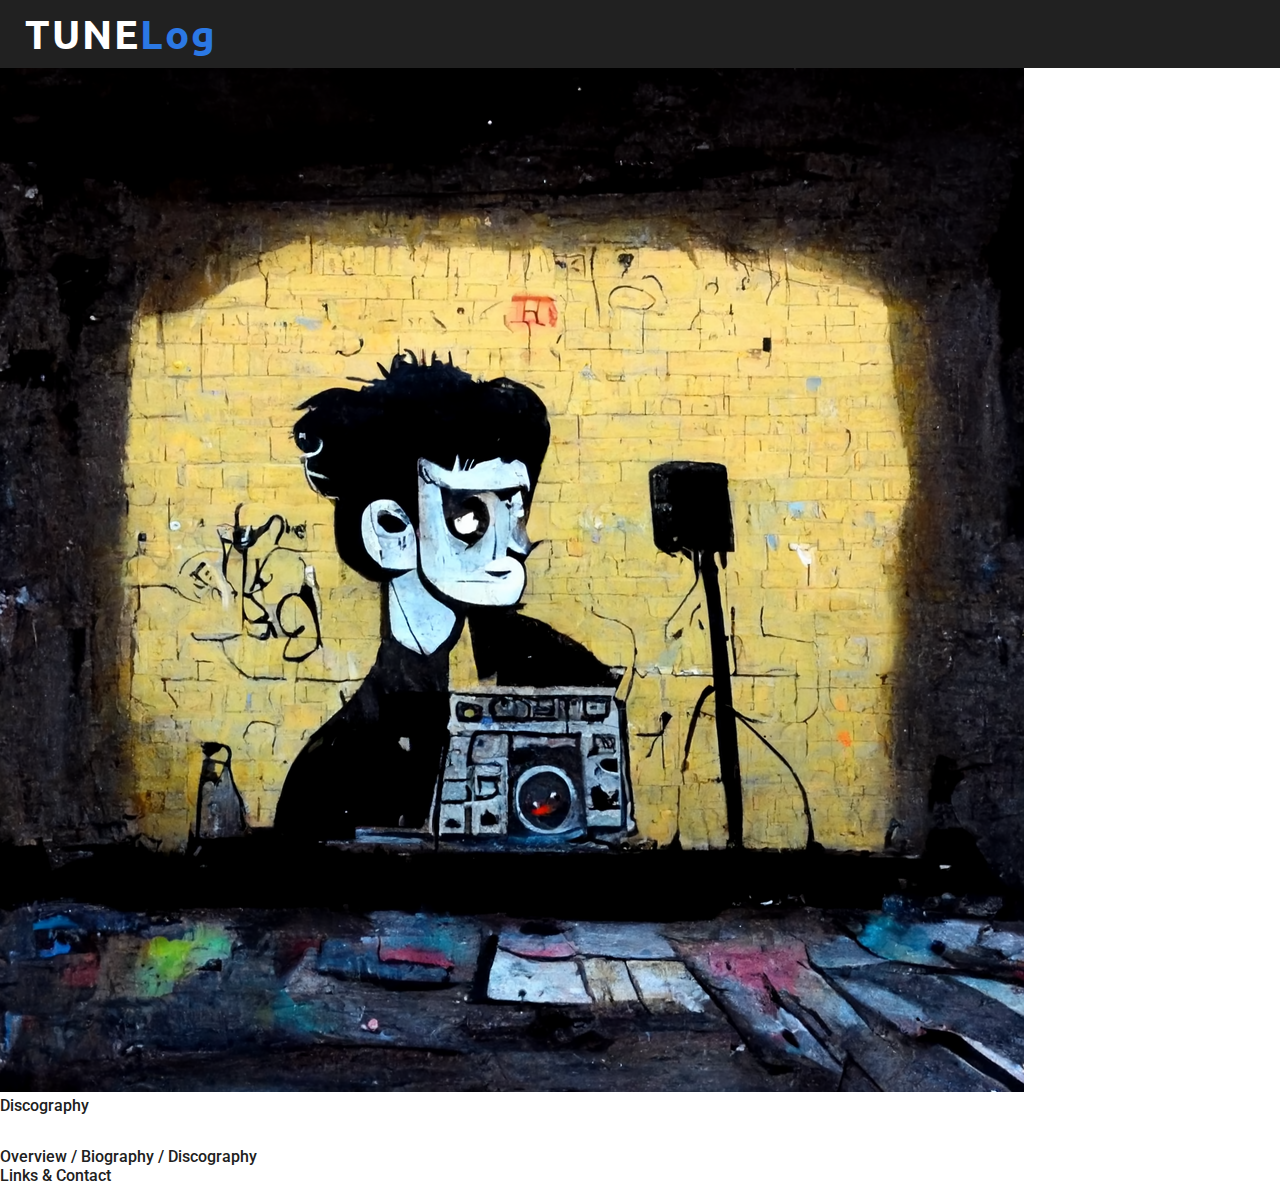
==== index.html @ f2888b81 "add basic content to about deege section" ====
<!DOCTYPE html>
<html lang="en">
<head>
    <meta charset="UTF-8">
    <meta http-equiv="X-UA-Compatible" content="IE=edge">
    <meta name="viewport" content="width=device-width, initial-scale=1.0">
    <meta name="description" content="Songwriter camp for musicians in Örebro">
    <meta name="keywords" content="producer, producing, songwriting, songwriter, örebro, sweden">

    <link rel="stylesheet" href="assets/css/style.css">
    
    <title>dEEGE Discography</title>
</head>
<body>
    <header class="page-header">
            <a href="index.html">
            <h1 id="logo" class="text-uppercase">Tune<span style="color:#2B78E4">Log</span></h1>
            </a>
    </header>
    <section>
        <div>
            <img src="assets/images/dg.png" alt="Avatar of dEEGE">
            <p>Discography</p>
            <h2>dEEGE</h2>
        </div>
    </section>
    <section>
        Overview / Biography / Discography
    </section>
    <footer>
        Links & Contact
    </footer>
</body>
</html>
---- assets/css/style.css ----
@import url('https://fonts.googleapis.com/css2?family=Roboto:wght@300&family=Ubuntu:wght@300&display=swap');

* {
    margin: 0;
    padding: 0;
    border: none;
}

body {
    font-family: 'Roboto', sans-serif;
    font-weight: 500;
    color:rgb(32, 32, 32)
}

/* font classes */

.text-uppercase {
    text-transform: uppercase;
}

/* logo and header */

h1, h2 {
    font-family: 'Ubuntu', sans-serif;
    letter-spacing: 2px;
    color: white;
}

h1 > span {
    text-transform: capitalize;
}

#logo { /* logo style */
    float: left;
    font-size: 250%;
    line-height: 7.5vh;
    margin-left: 25px;
}

header { /* set color to header */
    background-color: rgb(33, 33, 33);
}

.page-header { /* set height to header */
    height: 7.5vh;
}

/* about deege */
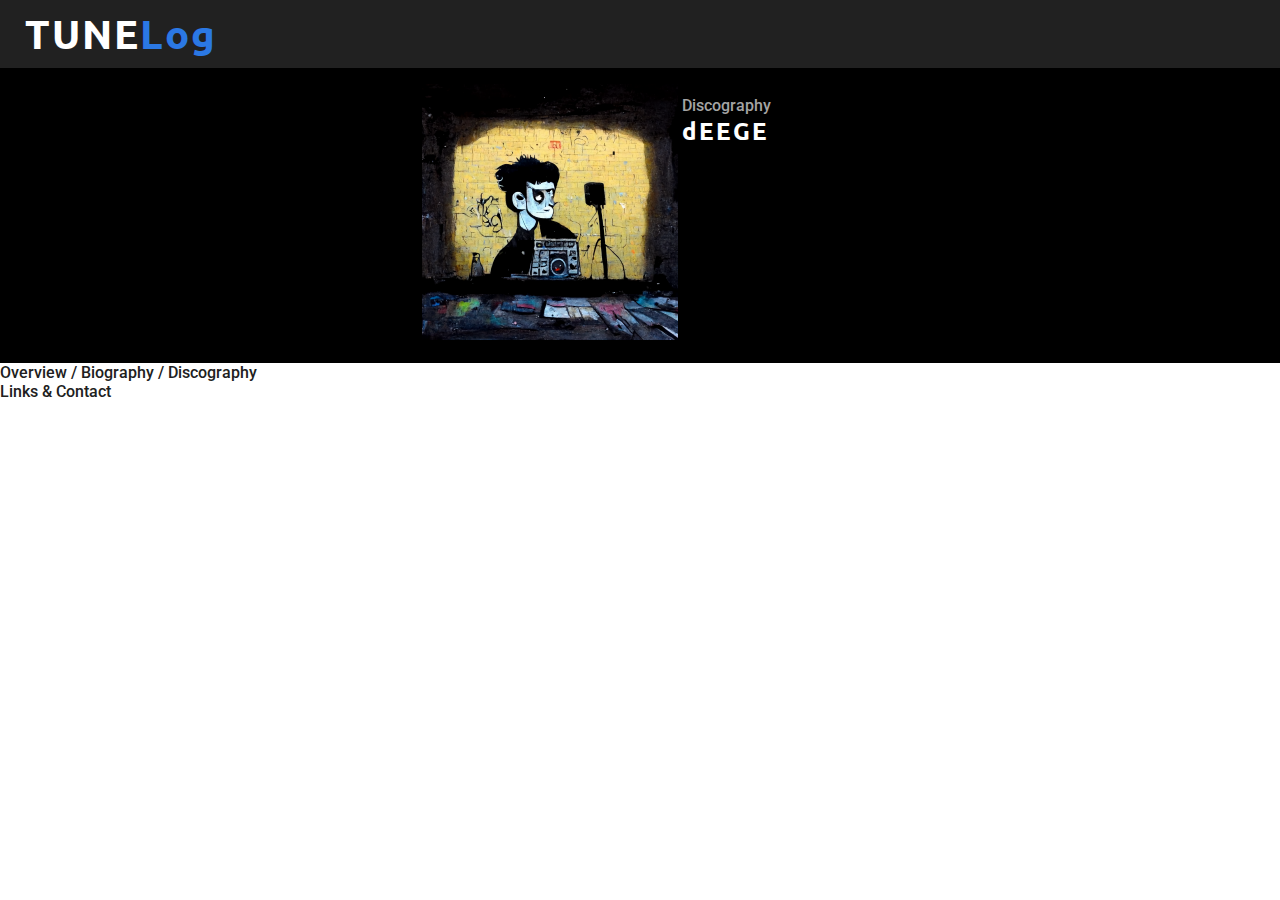
==== commit b6c735a6: "update code for header" ====
--- a/index.html
+++ b/index.html
@@ -12,14 +12,17 @@
     <title>dEEGE Discography</title>
 </head>
 <body>
-    <header class="page-header">
+    <header id="page-header">
             <a href="index.html">
             <h1 id="logo" class="text-uppercase">Tune<span style="color:#2B78E4">Log</span></h1>
             </a>
     </header>
-    <section>
-        <div>
+    <section id="about-deege">
+        <div id="avatar"class="about-box">
             <img src="assets/images/dg.png" alt="Avatar of dEEGE">
+        </div>
+        
+        <div id="text-box" class="about-box">
             <p>Discography</p>
             <h2>dEEGE</h2>
         </div>
--- a/assets/css/style.css
+++ b/assets/css/style.css
@@ -41,8 +41,38 @@
     background-color: rgb(33, 33, 33);
 }
 
-.page-header { /* set height to header */
+#page-header { /* set height to header */
     height: 7.5vh;
 }
 
-/* about deege */+/* about deege */
+
+#about-deege {
+    background-color: black;
+    margin: 0;
+    padding: 1rem 0;
+}
+
+#avatar {
+    position: relative;
+    left: 33%;
+}
+
+#text-box {
+    position: relative;
+    left: 33%;
+    bottom: 200px;
+}
+
+.about-box {
+    display: inline-block;
+}
+
+#avatar > img {
+    width: 256px;
+    height: 256px;
+}
+
+#text-box > p {
+    color: rgb(164, 164, 164);
+}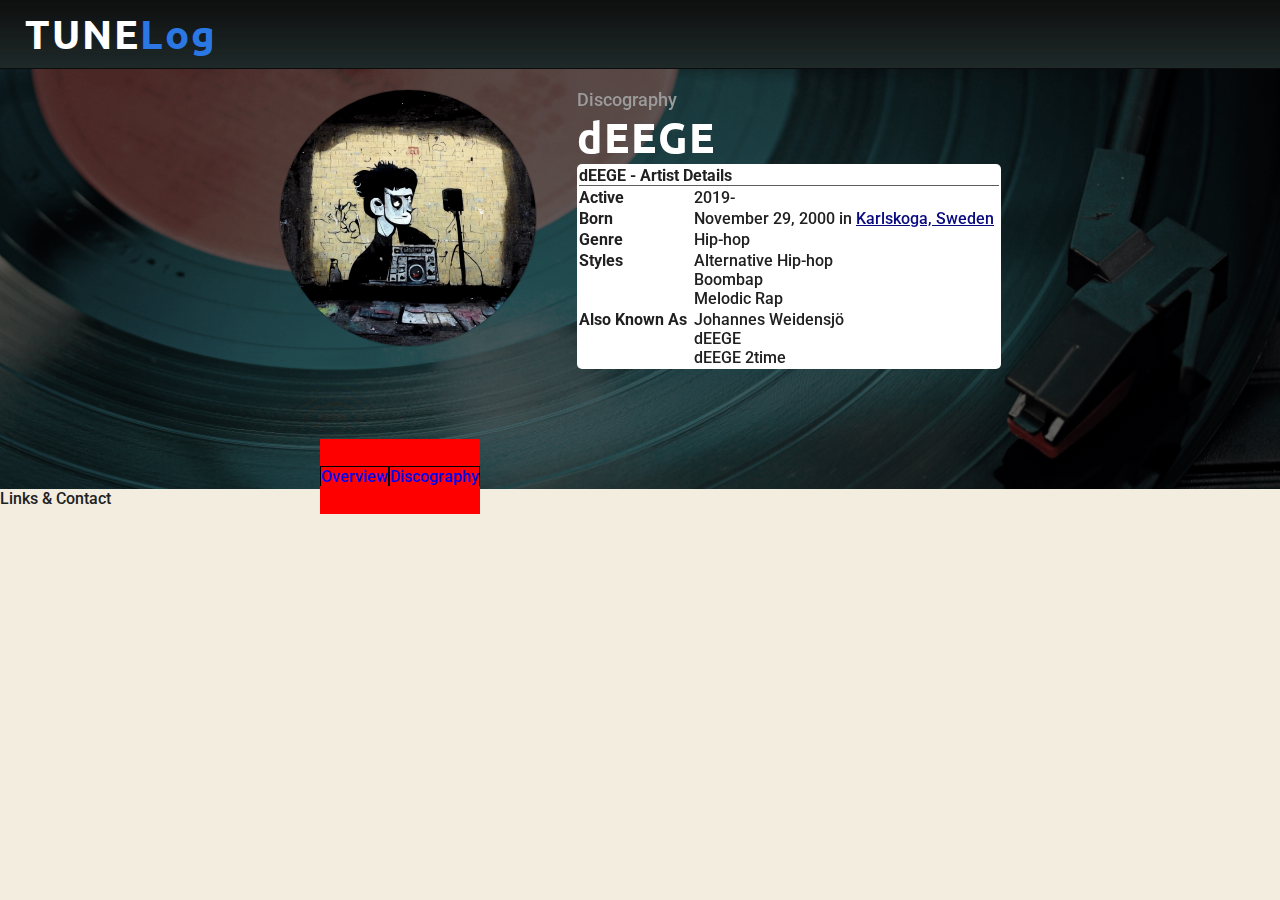
==== commit 00dcdf62: "add responsiveness to section about deege" ====
--- a/index.html
+++ b/index.html
@@ -14,22 +14,60 @@
 <body>
     <header id="page-header">
             <a href="index.html">
-            <h1 id="logo" class="text-uppercase">Tune<span style="color:#2B78E4">Log</span></h1>
+            <h1 id="logo" class="text-uppercase">Tune<span style="color:#2b78e4">Log</span></h1>
             </a>
     </header>
-    <section id="about-deege">
-        <div id="avatar"class="about-box">
-            <img src="assets/images/dg.png" alt="Avatar of dEEGE">
-        </div>
-        
-        <div id="text-box" class="about-box">
-            <p>Discography</p>
-            <h2>dEEGE</h2>
-        </div>
-    </section>
-    <section>
-        Overview / Biography / Discography
-    </section>
+    <main>
+        <section id="about-deege">
+            <div class="container">
+                <div class="image">
+                    <img src="assets/images/dg.png" alt="Avatar of dEEGE">
+                </div>
+                <div class="">
+                    <p>Discography</p>
+                    <h2>dEEGE</h2>
+                    <table id="quick-info">
+                        <tr>
+                            <th colspan="2" class="strong">dEEGE - Artist Details</th>
+                        </tr>
+                        <hr>
+                        <tr>
+                            <td class="strong">Active</td>
+                            <td>2019-</td>
+                        </tr>
+                        <tr>
+                            <td class="strong">Born</td>
+                            <td>November 29, 2000 in <a href="#">Karlskoga, Sweden</a></td>
+                        </tr>
+                        <tr>
+                            <td class="strong">Genre</td>
+                            <td>Hip-hop</td>
+                        </tr>
+                        <tr>
+                            <td class="strong">Styles</td>
+                            <td>Alternative Hip-hop<br>Boombap<br>Melodic Rap</td>
+                        </tr>
+                        <tr>
+                            <td class="strong">Also Known As</td>
+                            <td>Johannes Weidensjö<br>dEEGE<br>dEEGE 2time</td>
+                        </tr>
+                    </table>
+                </div>
+            </div>
+        </section>
+        <section>
+            <nav id ="artist-menu">
+                <ul>
+                    <li>
+                        <a href="index.html">Overview</a>
+                    </li>
+                    <li>
+                        <a href="index-tab-b.html">Discography</a>
+                    </li>
+                </ul>
+            </nav>
+        </section>
+    </main>
     <footer>
         Links & Contact
     </footer>
--- a/assets/css/style.css
+++ b/assets/css/style.css
@@ -9,6 +9,7 @@
 body {
     font-family: 'Roboto', sans-serif;
     font-weight: 500;
+    background-color: rgb(243, 237, 224);
     color:rgb(32, 32, 32)
 }
 
@@ -38,41 +39,121 @@
 }
 
 header { /* set color to header */
-    background-color: rgb(33, 33, 33);
+    background-color: #0e0e0e;
+    background-image: linear-gradient(rgba(0, 0, 0, 0), rgba(46, 68, 67, 0.5));
+    border-bottom: 1px solid rgba(0, 0, 0, .2);
 }
 
 #page-header { /* set height to header */
     height: 7.5vh;
 }
 
-/* about deege */
+/* about deege section */
 
 #about-deege {
-    background-color: black;
-    margin: 0;
-    padding: 1rem 0;
+    background: linear-gradient(
+        rgba(0, 0, 0, .6),
+        rgba(0, 0, 0, .6)
+    ),
+    url("../images/vinyl.jpg");
+    background-repeat: no-repeat;
+    background-size: cover;
+    background-position: center;
+    filter: saturate(50%);
+    width: 100%;
+
+    overflow: hidden;
+    padding-bottom: 100px;
 }
 
-#avatar {
-    position: relative;
-    left: 33%;
+.container {
+    display: flex;
+    flex-direction: row;
+    justify-content: center;
+    flex-wrap: wrap;
 }
 
-#text-box {
-    position: relative;
-    left: 33%;
-    bottom: 200px;
+.container>* {
+    padding: 10px;
+    margin: 10px;
 }
 
-.about-box {
-    display: inline-block;
+.image {
+    
 }
 
-#avatar > img {
+/* about deege left content */
+
+#about-deege img {
     width: 256px;
-    height: 256px;
+    /* position: relative;
+    margin: 20% 20%;
+    float: right; */
+    border-radius: 50%;
+    border: 1px solid rgba(0, 0, 0, .2);
 }
 
-#text-box > p {
-    color: rgb(164, 164, 164);
+/* about deege right content */
+
+#about-deege p {
+    /* margin-top: 10px; */
+    font-size: 18px;
+    color: rgb(155, 155, 155);
+}
+
+#about-deege h2 {
+    font-size: 42px;
+}
+
+table, th, td {
+    vertical-align: top;
+    text-align: left;
+}
+
+table {
+    /* width: 70%; */
+    border-radius: 5px;
+}
+
+th {
+    border-bottom: 1px solid rgba(53, 53, 53, .8);
+}
+
+td {
+    padding-right: 5px;
+}
+
+.strong {
+    font-weight: bold;
+}
+
+#quick-info {
+    background-color: white;
+    /* margin-top: 10px; */
+    height: 70%;
+}
+
+hr {
+    width: 70%;
+}
+
+/* overview */
+
+#artist-menu {
+    position: absolute;
+    background-color: red;
+    margin: -50px 25%;
+    line-height: 75px;
+    z-index: 1;
+}
+
+#artist-menu li {
+    float: left;
+    list-style-type: none;
+}
+
+#artist-menu a {
+    border: 1px solid black;
+    border-bottom: none;
+    text-decoration: none;
 }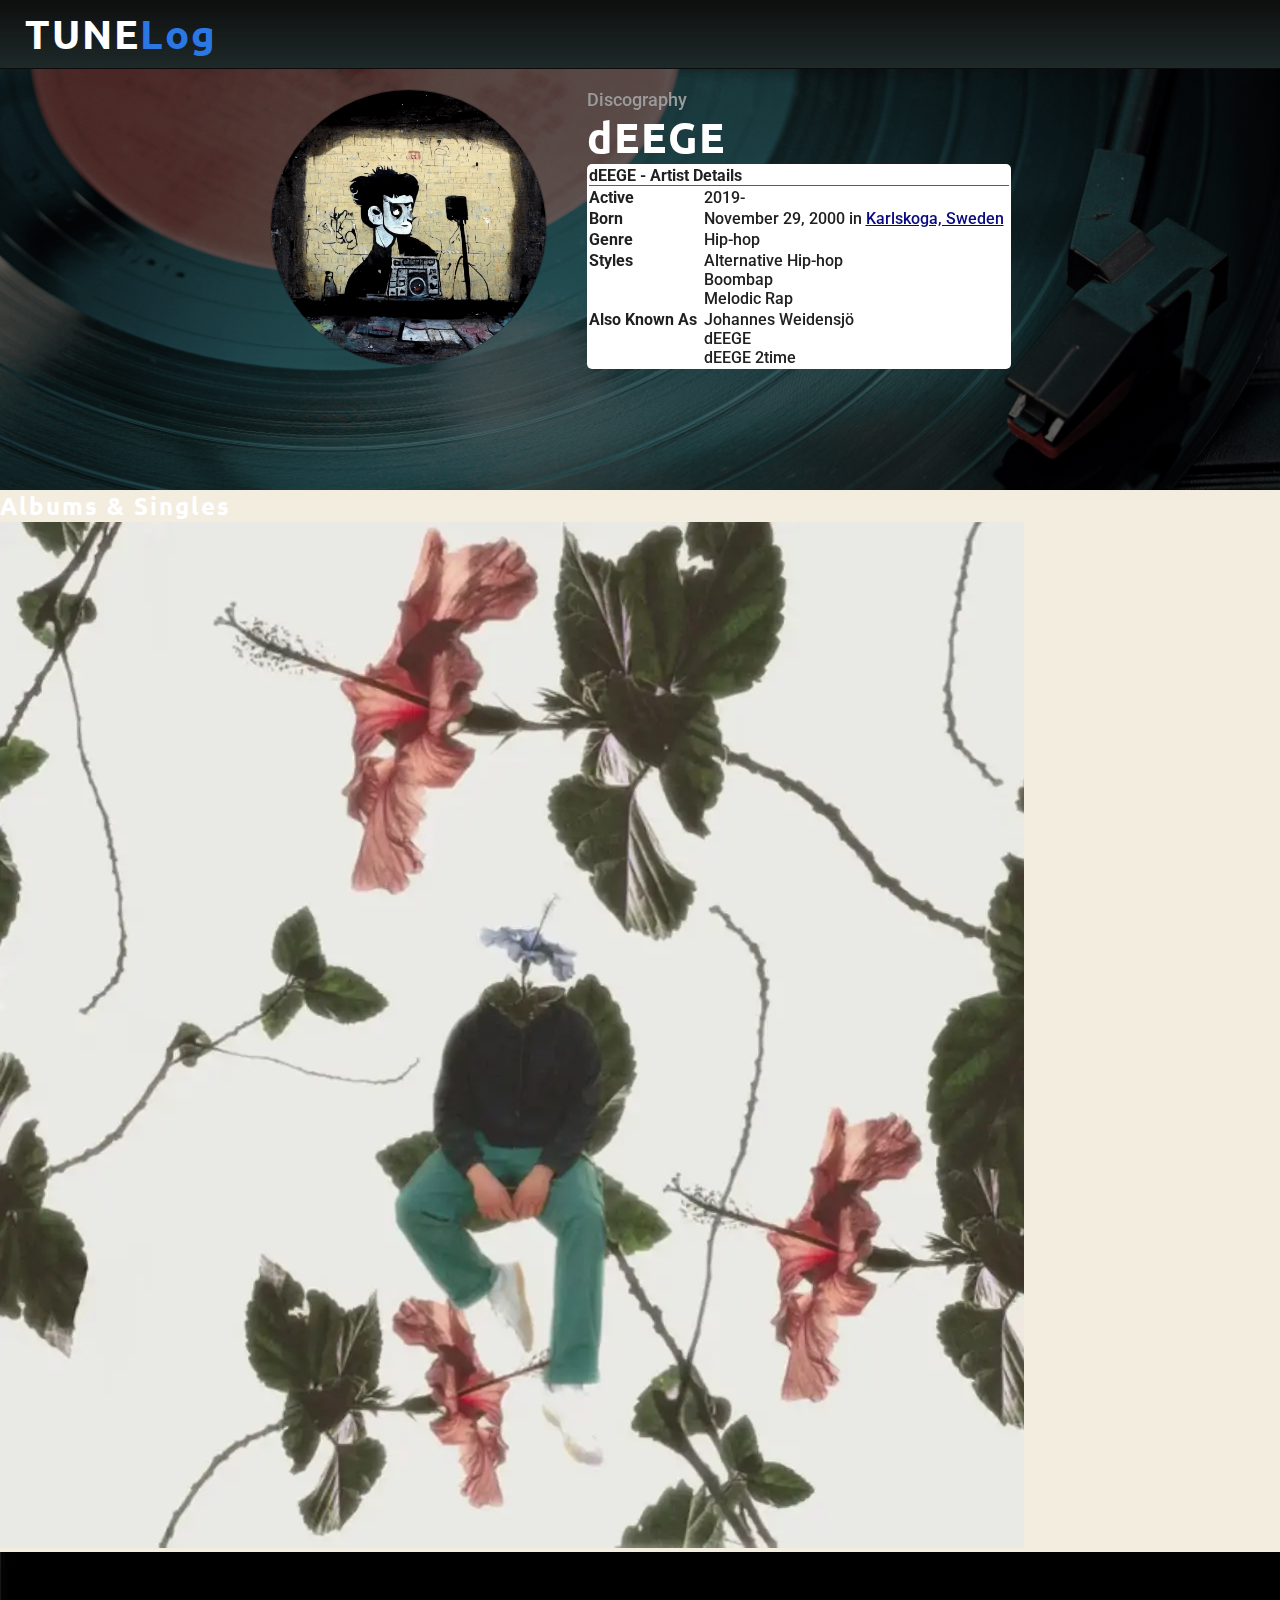
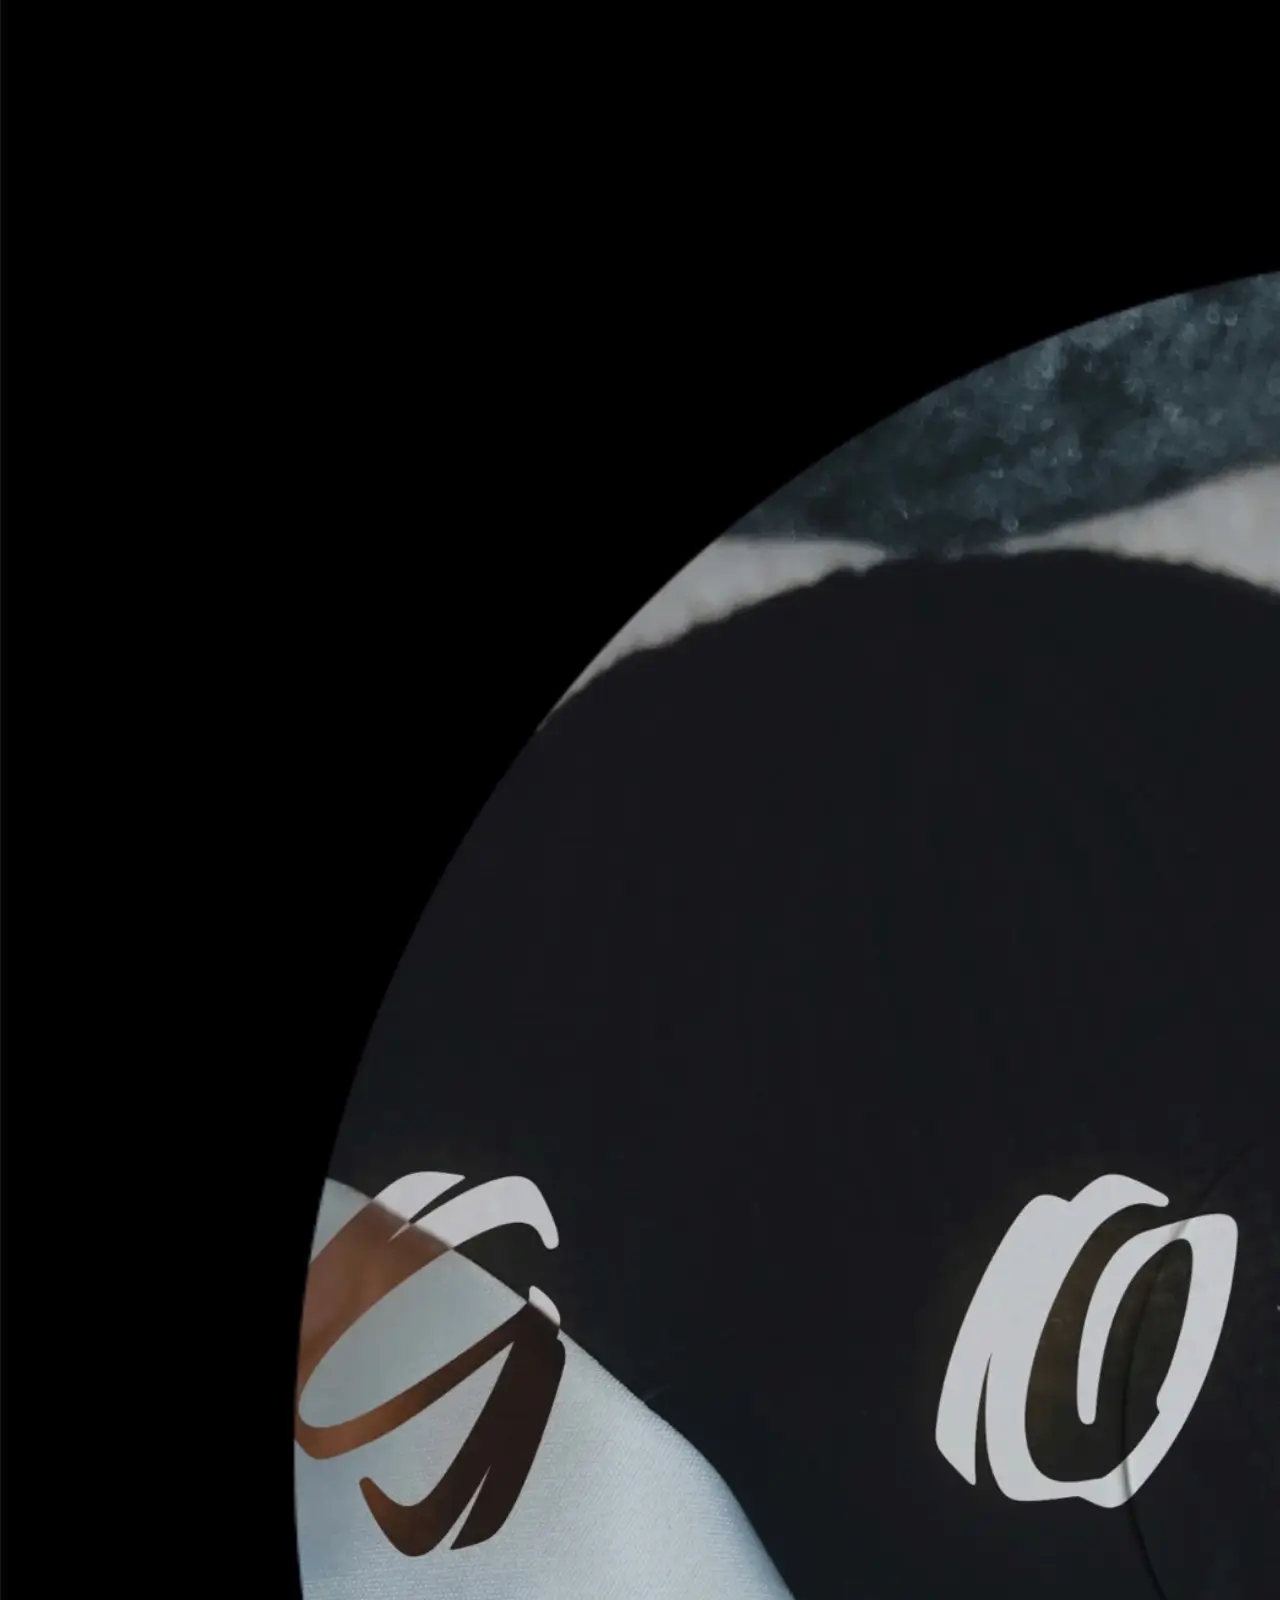
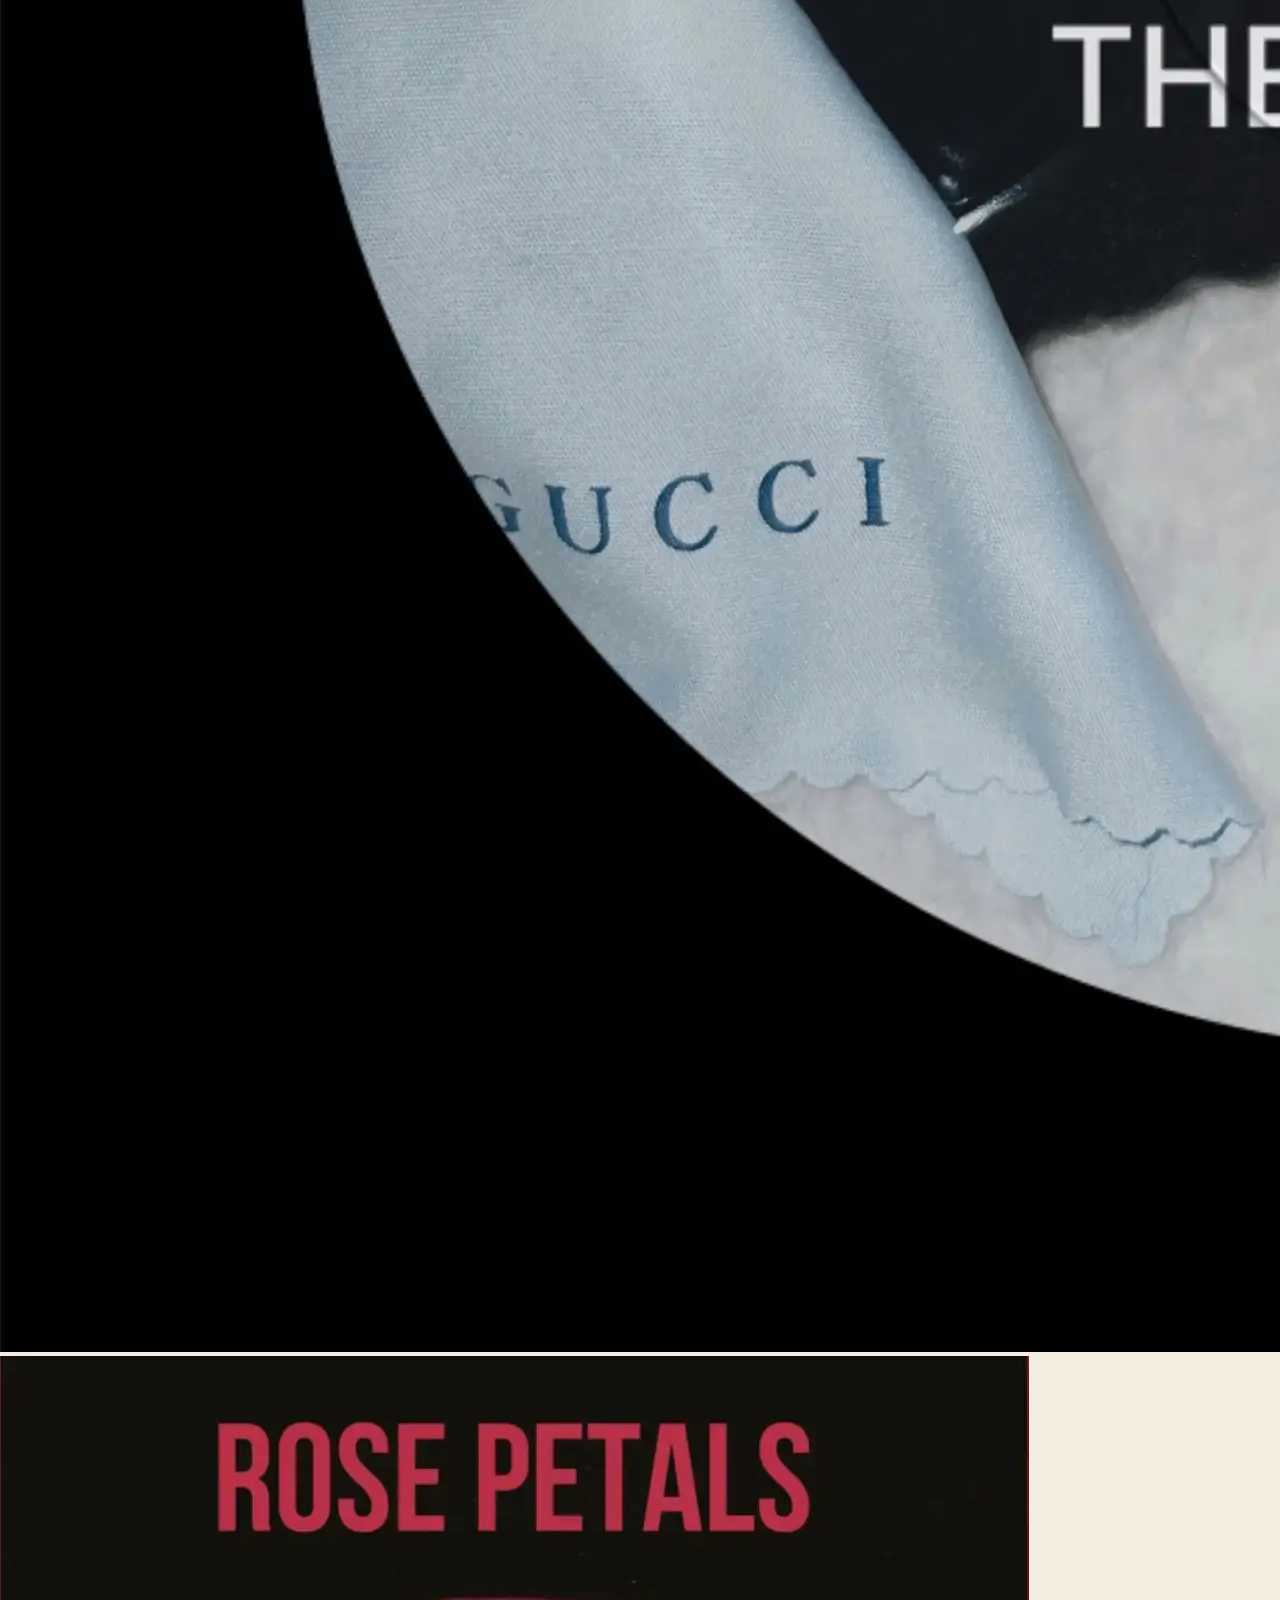
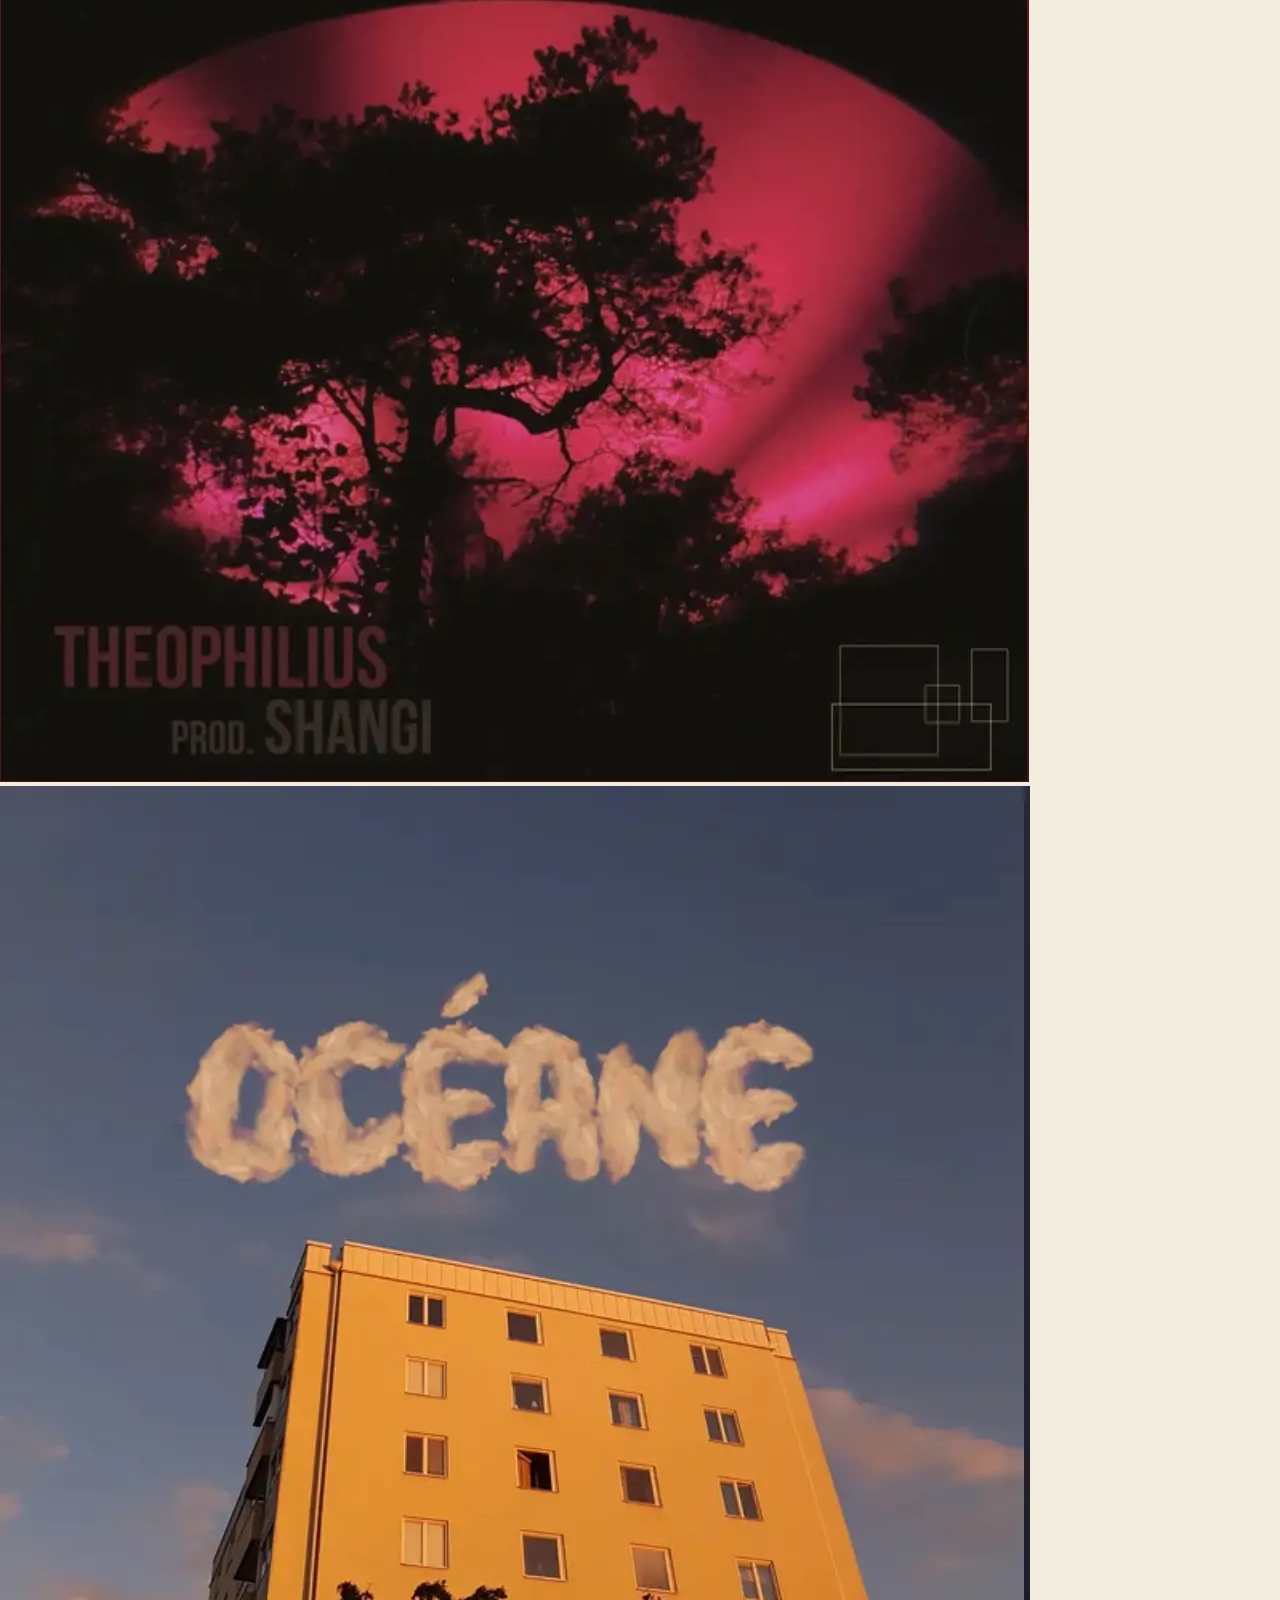
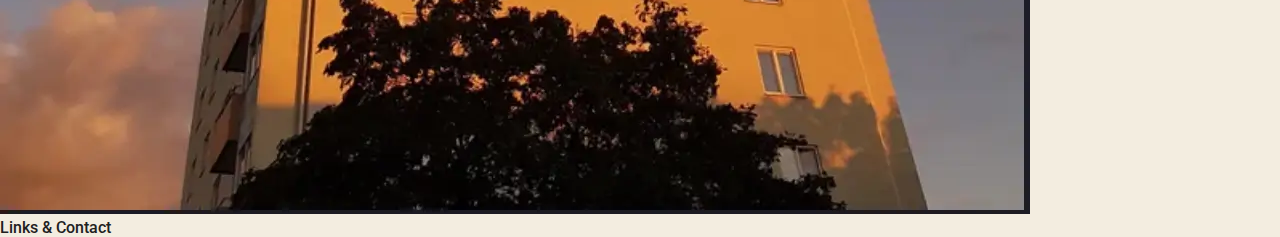
==== commit a019ca71: "add basic content to overview title album / singles" ====
--- a/index.html
+++ b/index.html
@@ -20,10 +20,10 @@
     <main>
         <section id="about-deege">
             <div class="container">
-                <div class="image">
+                <div>
                     <img src="assets/images/dg.png" alt="Avatar of dEEGE">
                 </div>
-                <div class="">
+                <div>
                     <p>Discography</p>
                     <h2>dEEGE</h2>
                     <table id="quick-info">
@@ -56,16 +56,17 @@
             </div>
         </section>
         <section>
-            <nav id ="artist-menu">
-                <ul>
-                    <li>
-                        <a href="index.html">Overview</a>
-                    </li>
-                    <li>
-                        <a href="index-tab-b.html">Discography</a>
-                    </li>
-                </ul>
-            </nav>
+            <div class="container2">
+                <div>
+                    <h2>Albums & Singles</h2>
+                </div>
+                <div>
+                    <a href="https://open.spotify.com/"><img src="assets/images/pink-yaeger.webp" alt="Pink Yaeger album by Theophilius and dEEGE"></a>
+                    <a href="https://open.spotify.com/"><img src="assets/images/gone.webp" alt="Gone single by Theophilius and dEEGE"></a>
+                    <a href="https://open.spotify.com/"><img src="assets/images/rose-petals.webp" alt="Rose Petals single på Theophilius and dEEGE"></a>
+                    <a href="https://open.spotify.com/"><img src="assets/images/oceane.webp" alt="Océane single by Theophilius and dEEGE"></a>
+                </div>
+            </div>
         </section>
     </main>
     <footer>
--- a/assets/css/style.css
+++ b/assets/css/style.css
@@ -9,7 +9,7 @@
 body {
     font-family: 'Roboto', sans-serif;
     font-weight: 500;
-    background-color: rgb(243, 237, 224);
+    background-color: #f3ede0;
     color:rgb(32, 32, 32)
 }
 
@@ -78,17 +78,10 @@
     margin: 10px;
 }
 
-.image {
-    
-}
-
 /* about deege left content */
 
 #about-deege img {
-    width: 256px;
-    /* position: relative;
-    margin: 20% 20%;
-    float: right; */
+    width: 275px;
     border-radius: 50%;
     border: 1px solid rgba(0, 0, 0, .2);
 }
@@ -156,4 +149,5 @@
     border: 1px solid black;
     border-bottom: none;
     text-decoration: none;
-}+}
+
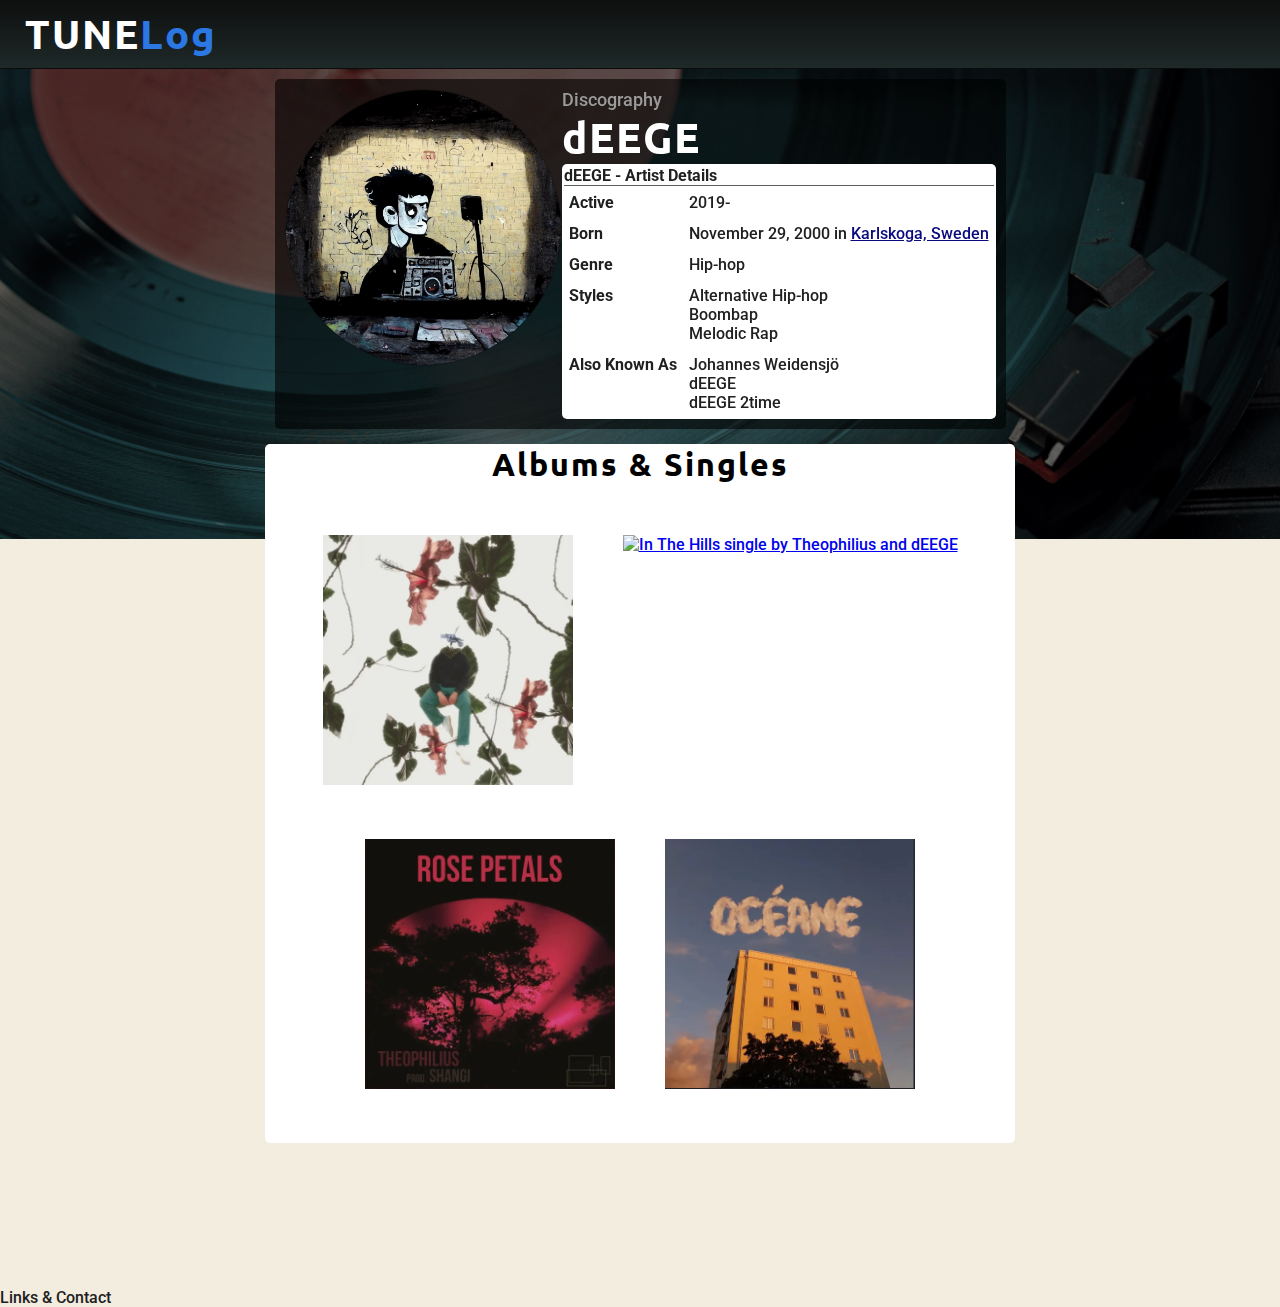
==== commit cfdb7b2a: "fixed center position to overview and add white background" ====
--- a/index.html
+++ b/index.html
@@ -20,52 +20,57 @@
     <main>
         <section id="about-deege">
             <div class="container">
-                <div>
+                <div class="transparent-bg-black">
+                    <div>
                     <img src="assets/images/dg.png" alt="Avatar of dEEGE">
                 </div>
-                <div>
-                    <p>Discography</p>
-                    <h2>dEEGE</h2>
-                    <table id="quick-info">
-                        <tr>
-                            <th colspan="2" class="strong">dEEGE - Artist Details</th>
-                        </tr>
-                        <hr>
-                        <tr>
-                            <td class="strong">Active</td>
-                            <td>2019-</td>
-                        </tr>
-                        <tr>
-                            <td class="strong">Born</td>
-                            <td>November 29, 2000 in <a href="#">Karlskoga, Sweden</a></td>
-                        </tr>
-                        <tr>
-                            <td class="strong">Genre</td>
-                            <td>Hip-hop</td>
-                        </tr>
-                        <tr>
-                            <td class="strong">Styles</td>
-                            <td>Alternative Hip-hop<br>Boombap<br>Melodic Rap</td>
-                        </tr>
-                        <tr>
-                            <td class="strong">Also Known As</td>
-                            <td>Johannes Weidensjö<br>dEEGE<br>dEEGE 2time</td>
-                        </tr>
-                    </table>
+                    <div>
+                        <p>Discography</p>
+                        <h2>dEEGE</h2>
+                        <table id="quick-info">
+                            <tr>
+                                <th colspan="2" class="strong">dEEGE - Artist Details</th>
+                            </tr>
+                            <hr>
+                            <tr>
+                                <td class="strong">Active</td>
+                                <td>2019-</td>
+                            </tr>
+                            <tr>
+                                <td class="strong">Born</td>
+                                <td>November 29, 2000 in <a href="#">Karlskoga, Sweden</a></td>
+                            </tr>
+                            <tr>
+                                <td class="strong">Genre</td>
+                                <td>Hip-hop</td>
+                            </tr>
+                            <tr>
+                                <td class="strong">Styles</td>
+                                <td>Alternative Hip-hop<br>Boombap<br>Melodic Rap</td>
+                            </tr>
+                            <tr>
+                                <td class="strong">Also Known As</td>
+                                <td>Johannes Weidensjö<br>dEEGE<br>dEEGE 2time</td>
+                            </tr>
+                        </table>
+                    </div>
                 </div>
             </div>
         </section>
         <section>
             <div class="container2">
-                <div>
-                    <h2>Albums & Singles</h2>
+                <div class="bg-white">
+                    <div class="card">
+                        <h1>Albums & Singles</h1>
+                    </div>
+                    <div class="card">
+                        <a href="https://open.spotify.com/"><img src="assets/images/pink-yaeger.webp" alt="Pink Yaeger album by Theophilius and dEEGE"></a>
+                        <a href="https://open.spotify.com/"><img src="assets/images/in-the-hills.webp" alt="In The Hills single by Theophilius and dEEGE"></a>
+                        <a href="https://open.spotify.com/"><img src="assets/images/rose-petals.webp" alt="Rose Petals single på Theophilius and dEEGE"></a>
+                        <a href="https://open.spotify.com/"><img src="assets/images/oceane.webp" alt="Océane single by Theophilius and dEEGE"></a>
+                    </div>
                 </div>
-                <div>
-                    <a href="https://open.spotify.com/"><img src="assets/images/pink-yaeger.webp" alt="Pink Yaeger album by Theophilius and dEEGE"></a>
-                    <a href="https://open.spotify.com/"><img src="assets/images/gone.webp" alt="Gone single by Theophilius and dEEGE"></a>
-                    <a href="https://open.spotify.com/"><img src="assets/images/rose-petals.webp" alt="Rose Petals single på Theophilius and dEEGE"></a>
-                    <a href="https://open.spotify.com/"><img src="assets/images/oceane.webp" alt="Océane single by Theophilius and dEEGE"></a>
-                </div>
+                
             </div>
         </section>
     </main>
--- a/assets/css/style.css
+++ b/assets/css/style.css
@@ -78,6 +78,17 @@
     margin: 10px;
 }
 
+.transparent-bg-black {
+    display: flex;
+    flex-wrap: wrap;
+    justify-content: center;
+    align-content: self;
+
+    background-color: rgba(0, 0, 0, .6);
+    top: 0;
+    border-radius: 5px;
+}
+
 /* about deege left content */
 
 #about-deege img {
@@ -113,7 +124,7 @@
 }
 
 td {
-    padding-right: 5px;
+    padding: 5px 5px;
 }
 
 .strong {
@@ -132,22 +143,42 @@
 
 /* overview */
 
-#artist-menu {
-    position: absolute;
-    background-color: red;
-    margin: -50px 25%;
-    line-height: 75px;
-    z-index: 1;
+.container2 {
+    display: flex;
+    flex-direction: column;
+    justify-content: center;
+    align-items: center;
+    margin: 25px;
 }
 
-#artist-menu li {
-    float: left;
-    list-style-type: none;
+.container2 img {
+    width: 250px;
+    height: 250px;
+    padding: 25px;
 }
 
-#artist-menu a {
-    border: 1px solid black;
-    border-bottom: none;
-    text-decoration: none;
+.container2 h1 {
+    color: black;
 }
 
+.card:nth-child(2) {
+    display: flex;
+    flex-wrap: wrap;
+    justify-content: center;
+    max-width: 700px;
+    margin: 25px;
+}
+
+.bg-white {
+    display: flex;
+    flex-direction: column;
+    flex-wrap: wrap;
+    justify-content: center;
+    align-content: center;
+    align-items: center;
+    position: relative;
+
+    background-color: rgb(255, 255, 255);
+    top: -120px;
+    border-radius: 5px;
+}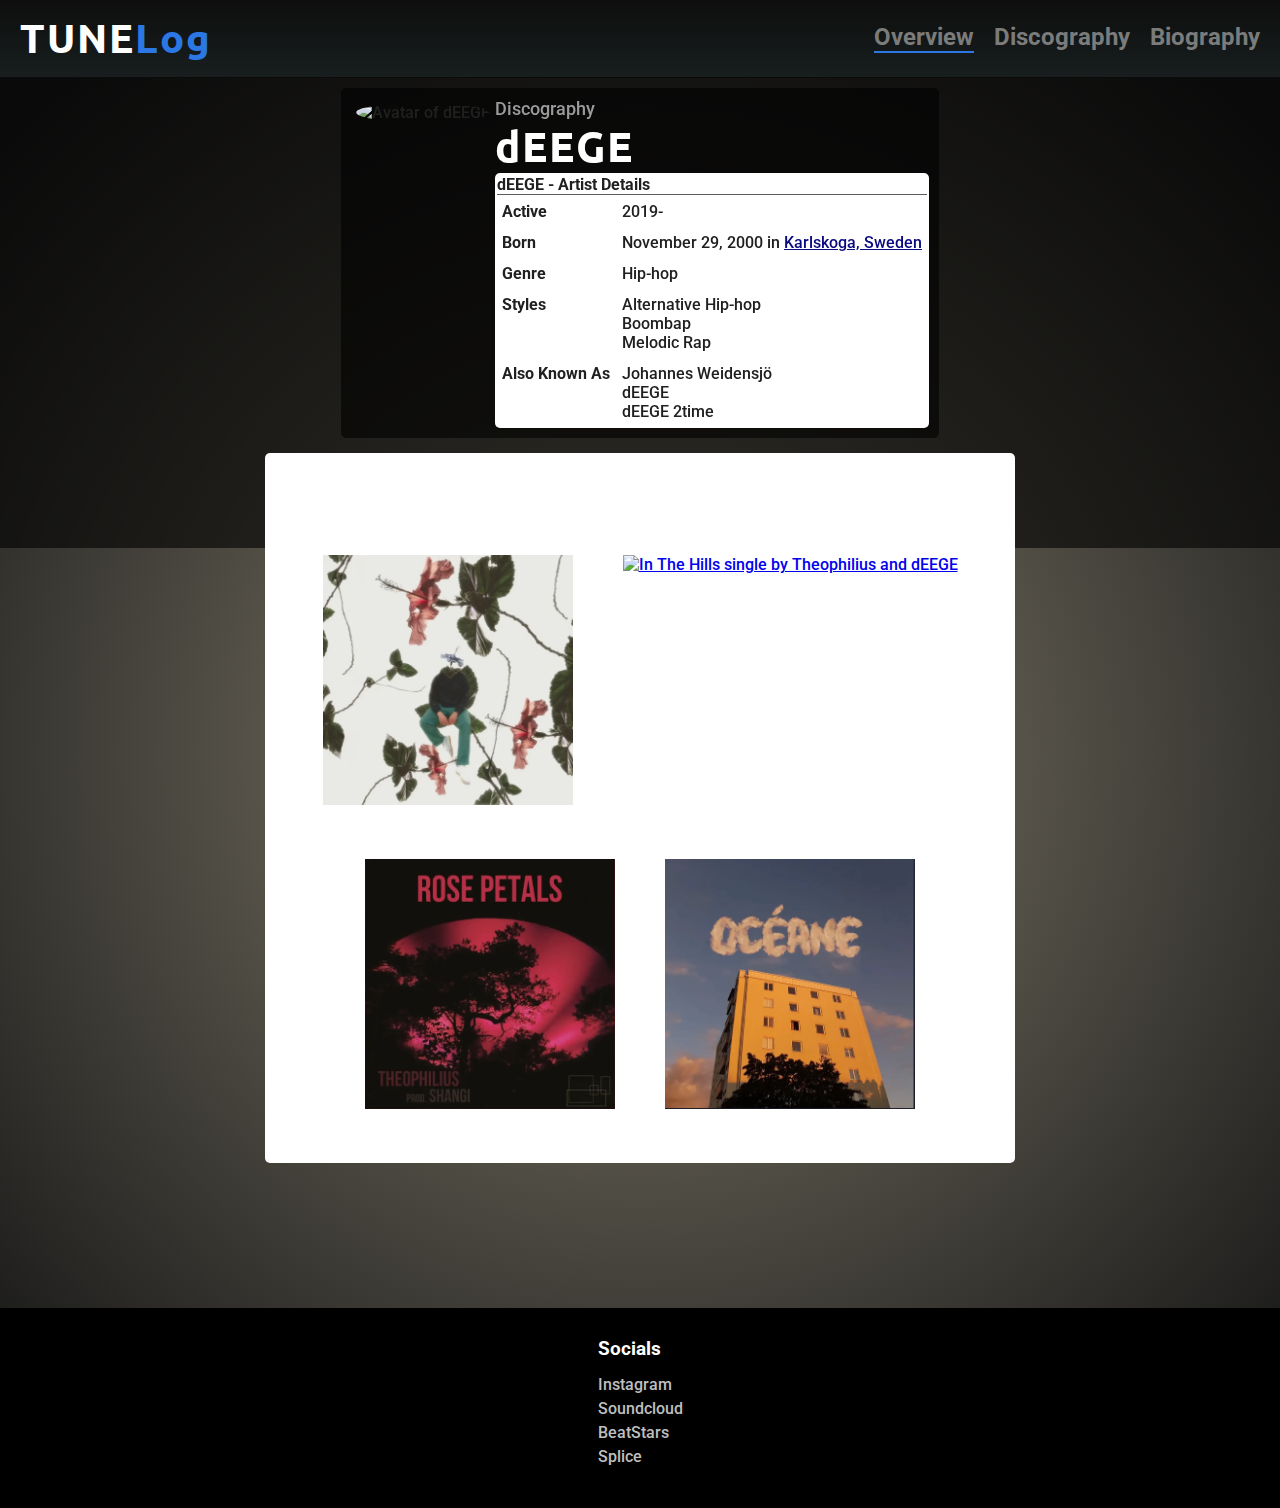
==== commit c2e9a9c6: "rename first page back to index.html" ====
--- a/index.html
+++ b/index.html
@@ -4,41 +4,60 @@
     <meta charset="UTF-8">
     <meta http-equiv="X-UA-Compatible" content="IE=edge">
     <meta name="viewport" content="width=device-width, initial-scale=1.0">
-    <meta name="description" content="Songwriter camp for musicians in Örebro">
-    <meta name="keywords" content="producer, producing, songwriting, songwriter, örebro, sweden">
+    <meta name="description" content="General information, discography and biography of producer/artist dEEGE from Örebro, Sweden">
+    <meta name="keywords" content="producer, producing, beats, artist, örebro, sweden">
+    <!-- add meta data for description, keywords -->
+    <link rel="stylesheet" href="assets/css/style.css"> <!-- link css with correct filepath -->
 
-    <link rel="stylesheet" href="assets/css/style.css">
-    
-    <title>dEEGE Discography</title>
+    <link rel="apple-touch-icon" href="assets/favicon/apple-touch-icon.png">
+    <link rel="icon" type="image/png" sizes="16x16" href="assets/favicon/favicon-16x16.png">
+    <link rel="icon" type="image/png" sizes="32x32" href="assets/favicon/favicon-32x32.png">
+
+    <title>dEEGE Overview</title>
 </head>
 <body>
-    <header id="page-header">
-            <a href="index.html">
-            <h1 id="logo" class="text-uppercase">Tune<span style="color:#2b78e4">Log</span></h1>
-            </a>
+    <header id="page-header"> <!-- header logo and navigation -->
+        <div class="container-header">
+            <div>
+                <a href="overview.html">
+                <h1 id="logo" class="text-uppercase">Tune<span style="color:#2b78e4">Log</span></h1>
+                </a>
+            </div>
+            <div>
+                <nav id="menu">
+                    <ul>
+                        <li><a href="overview.html" class="active">Overview</a>
+                        </li>
+                        <li><a href="discography.html">Discography</a>
+                        </li>
+                        <li><a href="biography.html">Biography</a>
+                        </li>
+                    </ul>
+                </nav>
+            </div>
+        </div>
     </header>
-    <main>
-        <section id="about-deege">
+    <main> <!-- main page, content about deege, and overview-->
+        <section id="about-deege"> <!-- about deege with image and table -->
             <div class="container">
                 <div class="transparent-bg-black">
                     <div>
-                    <img src="assets/images/dg.png" alt="Avatar of dEEGE">
+                    <img src="assets/images/dg.webp" alt="Avatar of dEEGE">
                 </div>
                     <div>
                         <p>Discography</p>
                         <h2>dEEGE</h2>
                         <table id="quick-info">
-                            <tr>
+                            <tr class="border-bottom"> <!-- add border bottom here dEEGE!-->
                                 <th colspan="2" class="strong">dEEGE - Artist Details</th>
                             </tr>
-                            <hr>
                             <tr>
                                 <td class="strong">Active</td>
                                 <td>2019-</td>
                             </tr>
                             <tr>
                                 <td class="strong">Born</td>
-                                <td>November 29, 2000 in <a href="#">Karlskoga, Sweden</a></td>
+                                <td>November 29, 2000 in <a href="https://bit.ly/karlskoga-sweden" target="_blank" rel="noopener">Karlskoga, Sweden</a></td>
                             </tr>
                             <tr>
                                 <td class="strong">Genre</td>
@@ -57,25 +76,38 @@
                 </div>
             </div>
         </section>
-        <section>
+        <section> <!-- overview section with clickable images in flex display -->
             <div class="container2">
                 <div class="bg-white">
                     <div class="card">
-                        <h1>Albums & Singles</h1>
+                        <h2>Albums & Singles</h2>
                     </div>
                     <div class="card">
-                        <a href="https://open.spotify.com/"><img src="assets/images/pink-yaeger.webp" alt="Pink Yaeger album by Theophilius and dEEGE"></a>
-                        <a href="https://open.spotify.com/"><img src="assets/images/in-the-hills.webp" alt="In The Hills single by Theophilius and dEEGE"></a>
-                        <a href="https://open.spotify.com/"><img src="assets/images/rose-petals.webp" alt="Rose Petals single på Theophilius and dEEGE"></a>
-                        <a href="https://open.spotify.com/"><img src="assets/images/oceane.webp" alt="Océane single by Theophilius and dEEGE"></a>
+                        <a href="https://open.spotify.com/album/71O2AZXT9XxyyFaHzOOfdC" target="_blank" rel="noopener"><img src="assets/images/pink-yaeger.webp" alt="Pink Yaeger album by Theophilius and dEEGE"></a>
+                        <a href="https://open.spotify.com/album/2OcdsKz8ztwlYDllJrn8w2" target="_blank" rel="noopener"><img src="assets/images/in-the-hills.webp" alt="In The Hills single by Theophilius and dEEGE"></a>
+                        <a href="https://open.spotify.com/album/7712lb94recAaRKxTNkc3z" target="_blank" rel="noopener"><img src="assets/images/rose-petals.webp" alt="Rose Petals single på Theophilius and dEEGE"></a>
+                        <a href="https://open.spotify.com/album/4bgARyrRMhbeYK3BTkXJHm" target="_blank" rel="noopener"><img src="assets/images/oceane.webp" alt="Océane single by Theophilius and dEEGE"></a>
                     </div>
                 </div>
-                
             </div>
         </section>
     </main>
-    <footer>
-        Links & Contact
+    <footer> <!-- footer with social media links -->
+        <div class="container3">
+            <div id="footer-bar">
+                <div class="footer-card">
+                    <h3>Socials</h3>
+                </div>
+                <div class="footer-card">
+                    <ul>
+                        <li><a href="https://instagram.com/" target="_blank" rel="noopener">Instagram</a></li>
+                        <li><a href="https://soundcloud.com/" target="_blank" rel="noopener">Soundcloud</a></li>
+                        <li><a href="https://beatstars.com/" target="_blank" rel="noopener">BeatStars</a></li>
+                        <li><a href="https://splice.com/" target="_blank" rel="noopener">Splice</a></li>
+                    </ul>
+                </div>
+            </div>
+        </div>
     </footer>
 </body>
 </html>--- a/assets/css/style.css
+++ b/assets/css/style.css
@@ -9,8 +9,9 @@
 body {
     font-family: 'Roboto', sans-serif;
     font-weight: 500;
-    background-color: #f3ede0;
-    color:rgb(32, 32, 32)
+    background: rgb(131,125,108);
+    background: radial-gradient(circle, rgba(131,125,108,1) 0%, rgba(0,0,0,0.9) 90%);
+    color:rgb(32, 32, 32);
 }
 
 /* font classes */
@@ -34,18 +35,51 @@
 #logo { /* logo style */
     float: left;
     font-size: 250%;
-    line-height: 7.5vh;
-    margin-left: 25px;
 }
 
 header { /* set color to header */
     background-color: #0e0e0e;
-    background-image: linear-gradient(rgba(0, 0, 0, 0), rgba(46, 68, 67, 0.5));
+    background-image: linear-gradient(rgba(0, 0, 0, 0), rgba(46, 68, 67, 0.3));
     border-bottom: 1px solid rgba(0, 0, 0, .2);
 }
 
-#page-header { /* set height to header */
-    height: 7.5vh;
+.container-header {
+    display: flex;
+    justify-content: space-between;
+}
+
+#menu ul {
+    display: flex;
+    justify-content: flex-end;
+    flex-wrap: wrap;
+}
+
+#menu a {
+    margin-right: 20px;
+    font-size: 150%;
+    font-weight: bold;
+    text-decoration: none;
+
+    color: rgb(170, 170, 170, .7);
+    transition: color 0.3s ease 0s;
+}
+
+#menu a:hover {
+    color: white;
+}
+
+#logo, #menu {
+    line-height: 75px;
+}
+
+.active {
+    border-bottom: 2px solid #2b78e4;
+
+    transition: transform 0.3s ease 0s;
+}
+
+.active:hover {
+    border: none
 }
 
 /* about deege section */
@@ -55,7 +89,7 @@
         rgba(0, 0, 0, .6),
         rgba(0, 0, 0, .6)
     ),
-    url("../images/vinyl.jpg");
+    url("../images/vinyl.webp");
     background-repeat: no-repeat;
     background-size: cover;
     background-position: center;
@@ -82,10 +116,8 @@
     display: flex;
     flex-wrap: wrap;
     justify-content: center;
-    align-content: self;
 
     background-color: rgba(0, 0, 0, .6);
-    top: 0;
     border-radius: 5px;
 }
 
@@ -94,13 +126,12 @@
 #about-deege img {
     width: 275px;
     border-radius: 50%;
-    border: 1px solid rgba(0, 0, 0, .2);
+    padding: 5px;
 }
 
 /* about deege right content */
 
 #about-deege p {
-    /* margin-top: 10px; */
     font-size: 18px;
     color: rgb(155, 155, 155);
 }
@@ -115,7 +146,6 @@
 }
 
 table {
-    /* width: 70%; */
     border-radius: 5px;
 }
 
@@ -133,7 +163,6 @@
 
 #quick-info {
     background-color: white;
-    /* margin-top: 10px; */
     height: 70%;
 }
 
@@ -149,6 +178,9 @@
     justify-content: center;
     align-items: center;
     margin: 25px;
+
+    position: relative;
+    top: -120px;
 }
 
 .container2 img {
@@ -161,6 +193,14 @@
     color: black;
 }
 
+.container2 a {
+    transition: transform 0.3s ease 0s;
+}
+
+.container2 a:hover {
+    transform: translateY(-10px);
+}
+
 .card:nth-child(2) {
     display: flex;
     flex-wrap: wrap;
@@ -176,9 +216,132 @@
     justify-content: center;
     align-content: center;
     align-items: center;
+
+    background-color: rgb(255, 255, 255);
+    border-radius: 5px;
+    padding-top: 20px;
+}
+
+/* footer */
+
+footer {
+    color: white;
+}
+
+#footer-bar {
+    background-color: black;
+    height: 200px;
+    display: flex;
+    flex-wrap: wrap;
+    flex-direction: column;
+    align-content: center;
+}
+
+.footer-card {
+    padding: 5px;
+}
+
+.footer-card:nth-child(1) {
+    padding-top: 30px;
+}
+
+.footer-card li {
+    padding-top: 5px
+}
+
+footer a, li {
+    text-decoration: none;
+    list-style-type: none;
+    color: rgb(191, 191, 191);
+
+    transition: color 0.3s ease 0s;
+}
+
+footer a:hover {
+    color: white;
+}
+
+/* discography */
+
+.beats {
+    display: flex;
+    align-items: center;
+    flex-wrap: wrap;
+}
+
+.beats p {
+    font-style: italic;
+}
+
+#biography {
+    display: flex;
+    flex-wrap: wrap;
+    flex-direction: column;
+    align-items: center;
+
+    background-color: white;
+    margin: 10px 15%;
+    border-radius: 5px;
+    padding-top: 20px;
+}
+
+#biography h2 {
+    color: black;
+    padding-bottom: 20px;
+}
+
+.halves {
+    display: flex;
+    flex-direction: column;
+    justify-content: space-evenly;
+    align-items: flex-start;
+    padding: 50px;
+    gap: 20px;
+}
+
+.halves img {
+    width: 100%;
+    height: auto;
     position: relative;
-
-    background-color: rgb(255, 255, 255);
-    top: -120px;
-    border-radius: 5px;
+    object-fit: cover;
+    object-position: top;
+    filter: saturate(.7);
+    padding: 10px 0;
+}
+
+.half {
+    display: flex;
+    flex-direction: column;
+    width: 100%;
+    gap: 10px;
+}
+
+/* media queries */
+
+@media only screen and (min-width: 450px) {
+    #logo {
+        padding-left: 20px;
+    }
+    .container-header {
+        flex-direction: row;
+    }
+}
+
+@media only screen and (min-width: 630px) {
+    #page-header {
+        line-height: 7.5vh;
+    }
+    .container-header {
+        flex-direction: row;
+    }
+}
+
+@media only screen and (min-width: 900px) {
+    .halves {
+        flex-direction: row;
+    }
+
+    .half {
+        width: 50%;
+    }
 }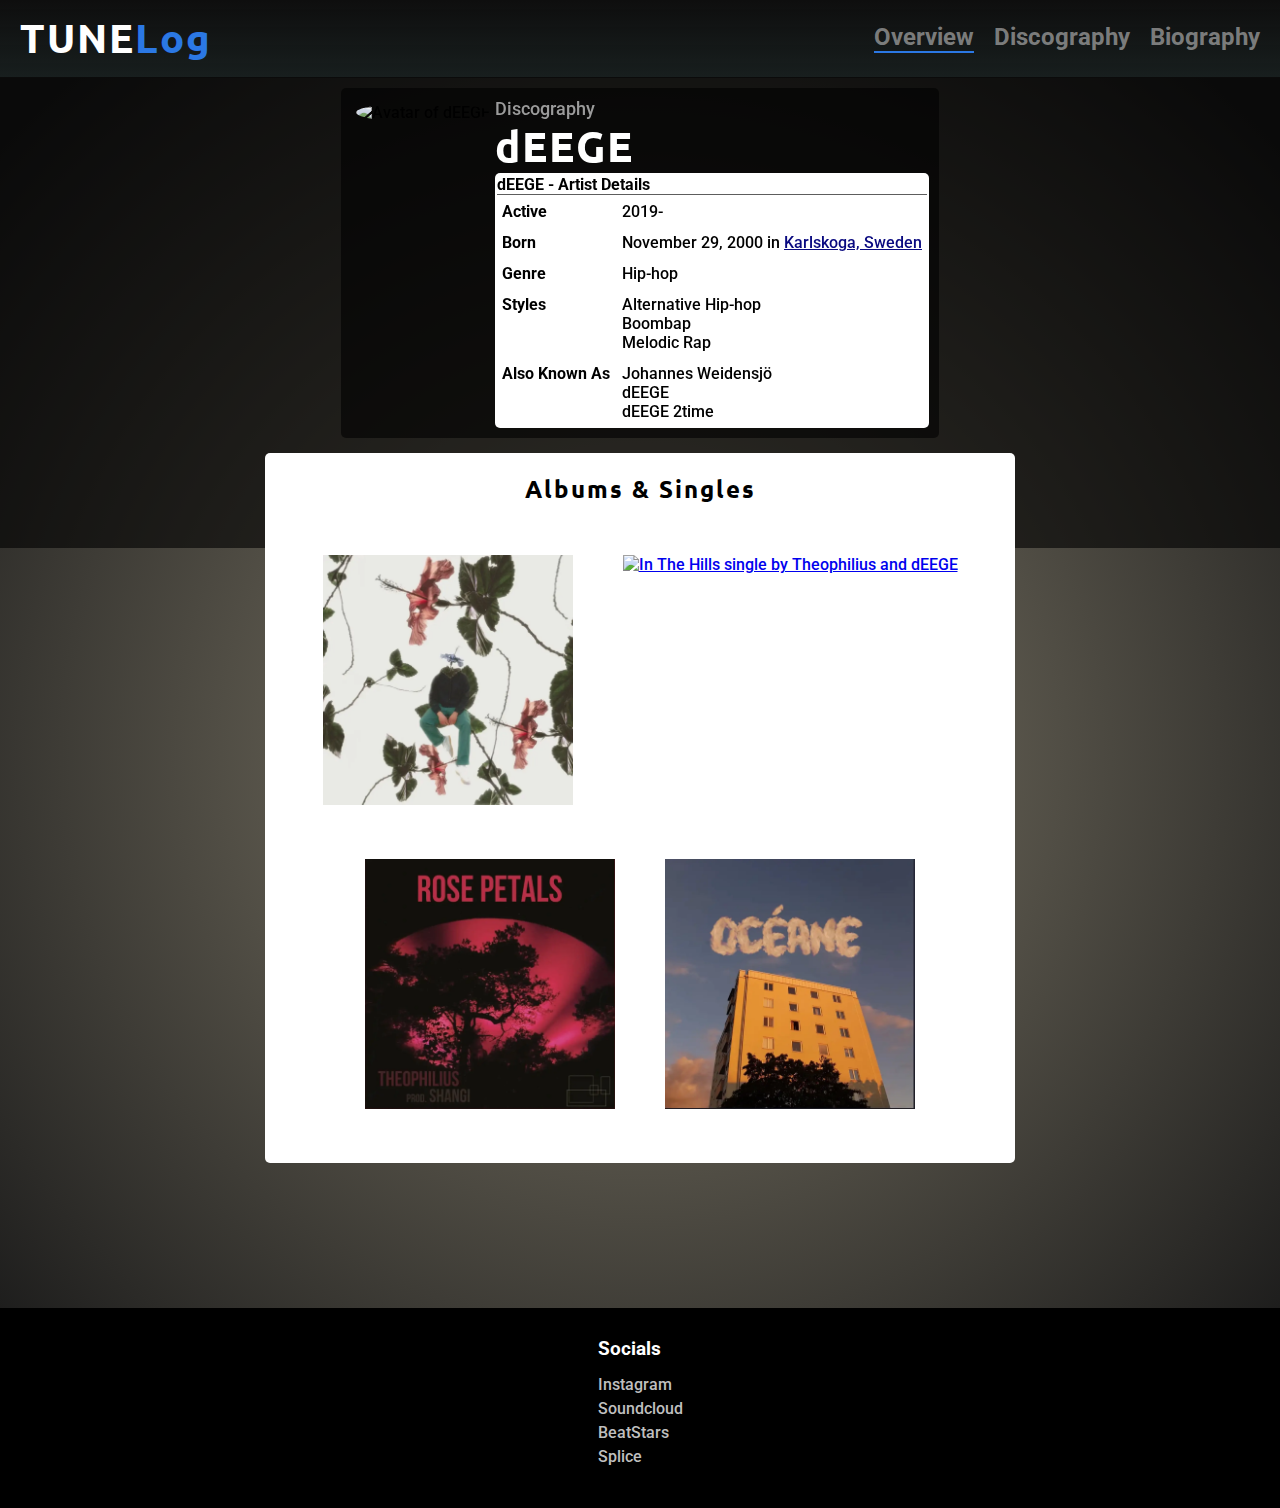
==== commit 4ed1e49b: "add final comments" ====
--- a/index.html
+++ b/index.html
@@ -12,6 +12,7 @@
     <link rel="apple-touch-icon" href="assets/favicon/apple-touch-icon.png">
     <link rel="icon" type="image/png" sizes="16x16" href="assets/favicon/favicon-16x16.png">
     <link rel="icon" type="image/png" sizes="32x32" href="assets/favicon/favicon-32x32.png">
+    <!-- link to downloaded favicon -->
 
     <title>dEEGE Overview</title>
 </head>
@@ -19,14 +20,14 @@
     <header id="page-header"> <!-- header logo and navigation -->
         <div class="container-header">
             <div>
-                <a href="overview.html">
-                <h1 id="logo" class="text-uppercase">Tune<span style="color:#2b78e4">Log</span></h1>
+                <a href="index.html">
+                <h1 id="logo" class="text-uppercase">Tune<span style="color:#2b78e4">Log</span></h1> <!-- logo -->
                 </a>
             </div>
             <div>
-                <nav id="menu">
+                <nav id="menu"> <!-- navigation menu-->
                     <ul>
-                        <li><a href="overview.html" class="active">Overview</a>
+                        <li><a href="index.html" class="active">Overview</a>
                         </li>
                         <li><a href="discography.html">Discography</a>
                         </li>
@@ -47,8 +48,8 @@
                     <div>
                         <p>Discography</p>
                         <h2>dEEGE</h2>
-                        <table id="quick-info">
-                            <tr class="border-bottom"> <!-- add border bottom here dEEGE!-->
+                        <table id="quick-info"> <!-- table to display basic information on landing page -->
+                            <tr>
                                 <th colspan="2" class="strong">dEEGE - Artist Details</th>
                             </tr>
                             <tr>
@@ -56,7 +57,7 @@
                                 <td>2019-</td>
                             </tr>
                             <tr>
-                                <td class="strong">Born</td>
+                                <td class="strong">Born</td> <!-- link to map over Karlskoga, Sweden -->
                                 <td>November 29, 2000 in <a href="https://bit.ly/karlskoga-sweden" target="_blank" rel="noopener">Karlskoga, Sweden</a></td>
                             </tr>
                             <tr>
--- a/assets/css/style.css
+++ b/assets/css/style.css
@@ -1,17 +1,17 @@
-@import url('https://fonts.googleapis.com/css2?family=Roboto:wght@300&family=Ubuntu:wght@300&display=swap');
-
-* {
+@import url('https://fonts.googleapis.com/css2?family=Roboto:wght@300&family=Ubuntu:wght@300&display=swap'); /* import fonts from google fonts */
+
+* { /* remove default margin, padding, border */
     margin: 0;
     padding: 0;
     border: none;
 }
 
-body {
+body { /* set font for body and style */
     font-family: 'Roboto', sans-serif;
     font-weight: 500;
-    background: rgb(131,125,108);
+    background: #837d6c;
     background: radial-gradient(circle, rgba(131,125,108,1) 0%, rgba(0,0,0,0.9) 90%);
-    color:rgb(32, 32, 32);
+    color:rgb(14, 14, 14);
 }
 
 /* font classes */
@@ -38,7 +38,7 @@
 }
 
 header { /* set color to header */
-    background-color: #0e0e0e;
+    background-color: rgb(14, 14, 14);
     background-image: linear-gradient(rgba(0, 0, 0, 0), rgba(46, 68, 67, 0.3));
     border-bottom: 1px solid rgba(0, 0, 0, .2);
 }
@@ -48,43 +48,43 @@
     justify-content: space-between;
 }
 
-#menu ul {
+#menu ul { 
     display: flex;
     justify-content: flex-end;
     flex-wrap: wrap;
 }
 
-#menu a {
+#menu a { /* style anchor descendants of id menu */
     margin-right: 20px;
     font-size: 150%;
     font-weight: bold;
     text-decoration: none;
 
-    color: rgb(170, 170, 170, .7);
-    transition: color 0.3s ease 0s;
-}
-
-#menu a:hover {
+    color: #aaaaaab3;
+    transition: color 0.3s ease 0s; /* smooth transition when changing color */
+}
+
+#menu a:hover { /* hover psuedo effect*/
     color: white;
 }
 
-#logo, #menu {
+#logo, #menu { /* align text to same height in nav bar */
     line-height: 75px;
 }
 
 .active {
     border-bottom: 2px solid #2b78e4;
 
-    transition: transform 0.3s ease 0s;
-}
-
-.active:hover {
-    border: none
+    transition: border 0.3s ease 0s;
+}
+
+.active:hover { /* fade-out border with help of transition from above ^ */
+    border: none;
 }
 
 /* about deege section */
 
-#about-deege {
+#about-deege { /* main container for landing page */
     background: linear-gradient(
         rgba(0, 0, 0, .6),
         rgba(0, 0, 0, .6)
@@ -95,7 +95,6 @@
     background-position: center;
     filter: saturate(50%);
     width: 100%;
-
     overflow: hidden;
     padding-bottom: 100px;
 }
@@ -116,7 +115,6 @@
     display: flex;
     flex-wrap: wrap;
     justify-content: center;
-
     background-color: rgba(0, 0, 0, .6);
     border-radius: 5px;
 }
@@ -190,7 +188,7 @@
 }
 
 .container2 h1 {
-    color: black;
+    color: #000000;
 }
 
 .container2 a {
@@ -220,6 +218,10 @@
     background-color: rgb(255, 255, 255);
     border-radius: 5px;
     padding-top: 20px;
+}
+
+.container, .container2 h2 {
+    color: black;
 }
 
 /* footer */
@@ -316,7 +318,11 @@
     gap: 10px;
 }
 
-/* media queries */
+.border-bottom {
+    border-bottom: 1px solid black;
+}
+
+/* media queries for responsive design */
 
 @media only screen and (min-width: 450px) {
     #logo {
